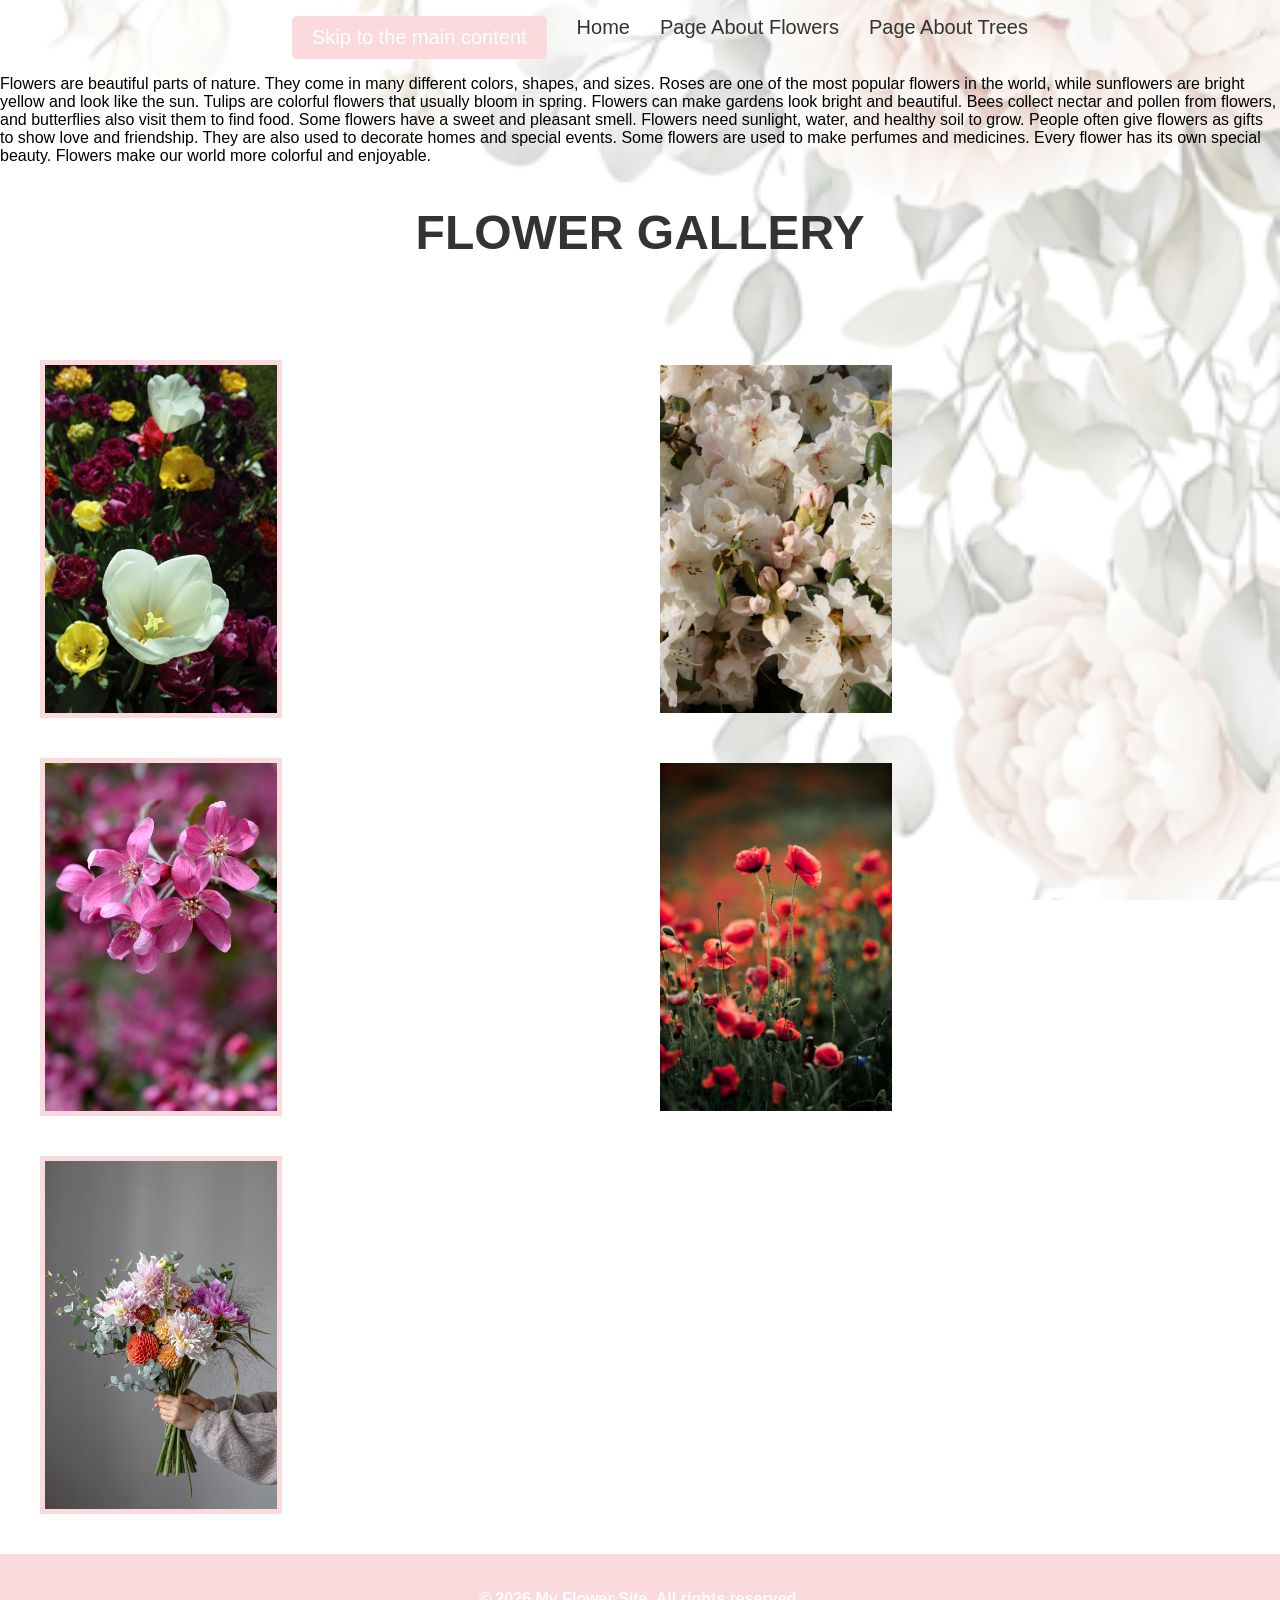
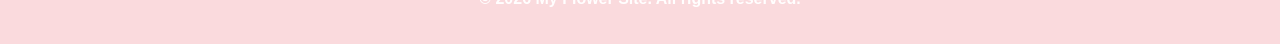
==== project/flowers.html @ d53d1743 "Add files via upload" ====
<!DOCTYPE html>
<html lang="en">

<head>
    <meta charset="UTF-8">
    <meta name="viewport" content="width=device-width, initial-scale=1.0">
    <title>Flowers</title>
    <link rel="stylesheet" href="css/style.css">
</head>

<body>
    <div class="header-image"></div>
    <header>
        <nav>
            <ul>
                <li><a href="#main-content" class="btn">Skip to the main content</a></li>
                <li><a href="index.html">Home</a></li>
                <li><a href="flowers.html">Page About Flowers</a></li>
                <li><a href="tree.html">Page About Trees</a></li>
            </ul>
        </nav>
    </header>
    <main id="main-content">
        Flowers are beautiful parts of nature. They come in many different colors, shapes, and sizes. Roses are one of
        the most popular flowers in the world, while sunflowers are bright yellow and look like the sun. Tulips are
        colorful flowers that usually bloom in spring. Flowers can make gardens look bright and beautiful. Bees collect
        nectar and pollen from flowers, and butterflies also visit them to find food. Some flowers have a sweet and
        pleasant smell. Flowers need sunlight, water, and healthy soil to grow. People often give flowers as gifts to
        show love and friendship. They are also used to decorate homes and special events. Some flowers are used to make
        perfumes and medicines. Every flower has its own special beauty. Flowers make our world more colorful and
        enjoyable.
    </main>
    <h2>Flower Gallery</h2>
    <main class="flower-grid">
        <img src="images/flower1.jpg" alt="A beautiful bouquet of flowers">
        <img src="images/flower2.jpg" alt="A beautiful bouquet of flowers">
        <img src="images/flower3.jpg" alt="A beautiful bouquet of flowers">
        <img src="images/flower4.jpg" alt="A beautiful bouquet of flowers">
        <img src="images/flower5.jpg" alt="A beautiful bouquet of flowers">
    </main>
    </main>
    <footer>
        <p>&copy; 2026 My Flower Site. All rights reserved.</p>
    </footer>
</body>

</html>
---- project/css/style.css ----
body {
    margin: 0;
    padding: 0;
    font-family: Verdana, Geneva, Tahoma, sans-serif;
}

nav ul {
    display: flex;
    flex-direction: row;
    justify-content: center;
    gap: 30px;
}

ul {
    list-style-type: none;
}

ul a {
    text-decoration: none;
    color: #333;
    font-size: 20px;
}

.btn {
    display: inline-block;
    padding: 10px 20px;
    background-color: #FADADD;
    color: #fffefe;
    text-decoration: none;
    border-radius: 5px;
}

.btn:hover {
    background-color: transparent;
    color: #FADADD;
    cursor: pointer;
    transition: background-color 0.3s, color 0.3s;
}

.header-image {
    position: fixed;
    top: 0;
    left: 0;
    z-index: -1;
    width: 100%;
    height: 100vh;
    background-image: url('../images/background-image.png');
    background-size: cover;
    background-position: center;
    opacity: 0.3;
}

h1 {
    font-size: 400%;
    text-transform: uppercase;
    color: #333;
    text-align: center;
    margin-top: 40px;
    margin-bottom: 100px;
    text-align: center;
}

h1:hover {
    color: #FADADD;
    cursor: pointer;
}

.main-flower {
    width: 50%;
    display: block;
    margin: 0 auto;
    border-radius: 50%;
}

h2 {
    font-size: 300%;
    text-transform: uppercase;
    color: #333;
    text-align: center;
    margin-top: 40px;
    margin-bottom: 100px;
    text-align: center;
}

main img {
    width: 40%;
}

img:nth-child(odd) {
    border: #FADADD 5px solid;
}

.flower-grid {
    margin: 40px;
    display: grid;
    grid-template-columns: 1fr 1fr;
    align-items: center;
    gap: 40px;
}

.tree-flex {
    display: flex;
    flex-direction: row;
    justify-content: space-around;
    gap: 40px;
}

footer {
    font-weight: bold;
    text-align: center;
    margin-top: 40px;
    padding: 20px;
    background-color: #FADADD;
    color: #fffefe;
}
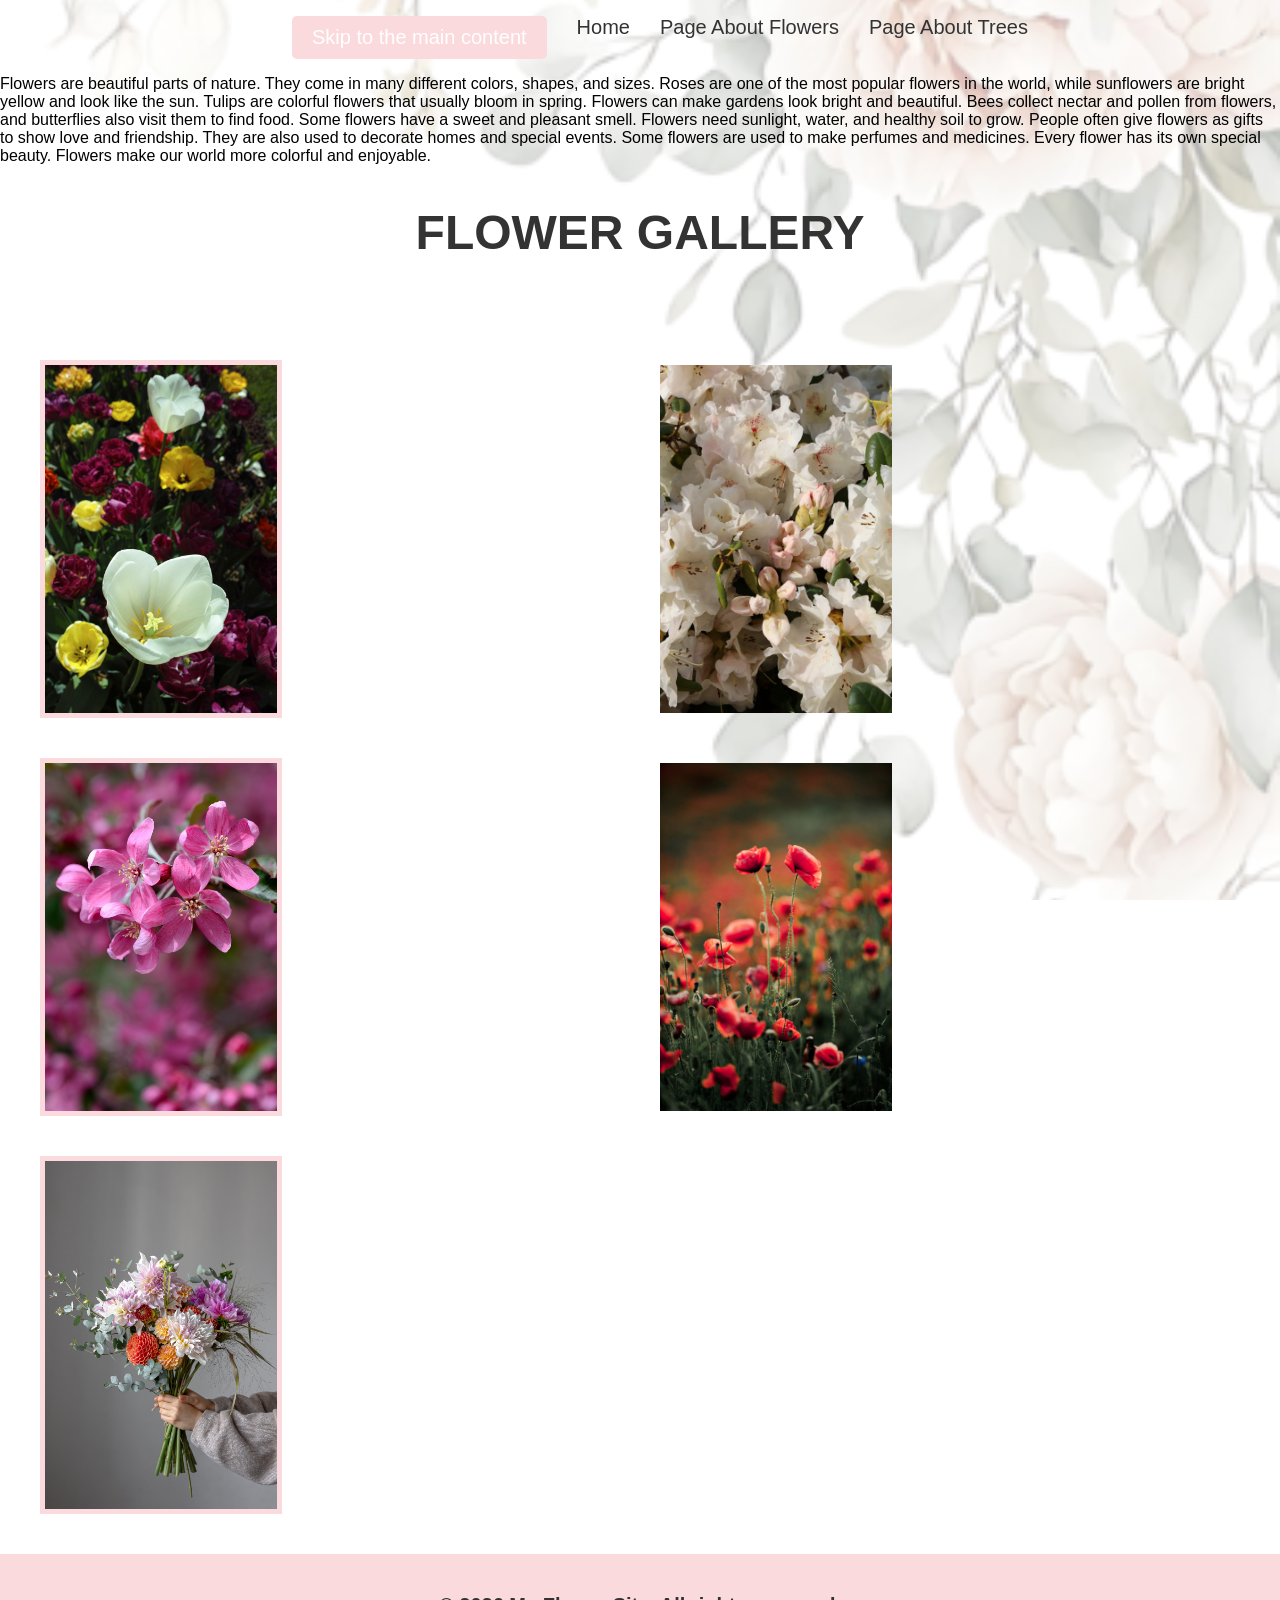
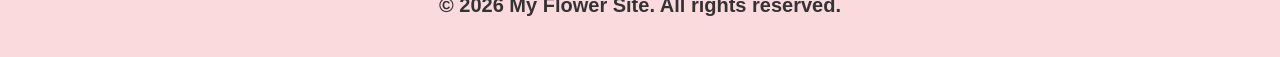
==== commit c15db246: "Fix HTML structure and formatting issues" ====
--- a/project/flowers.html
+++ b/project/flowers.html
@@ -20,7 +20,7 @@
             </ul>
         </nav>
     </header>
-    <main id="main-content">
+    <main id="main-content" class="text">
         Flowers are beautiful parts of nature. They come in many different colors, shapes, and sizes. Roses are one of
         the most popular flowers in the world, while sunflowers are bright yellow and look like the sun. Tulips are
         colorful flowers that usually bloom in spring. Flowers can make gardens look bright and beautiful. Bees collect
@@ -44,4 +44,4 @@
     </footer>
 </body>
 
-</html>+</html>
--- a/project/css/style.css
+++ b/project/css/style.css
@@ -28,6 +28,11 @@
     color: #fffefe;
     text-decoration: none;
     border-radius: 5px;
+}
+p{
+    margin: 20px;
+    font-size: 125%;
+    color: #333;
 }
 
 .btn:hover {
@@ -112,4 +117,4 @@
     padding: 20px;
     background-color: #FADADD;
     color: #fffefe;
-}+}
